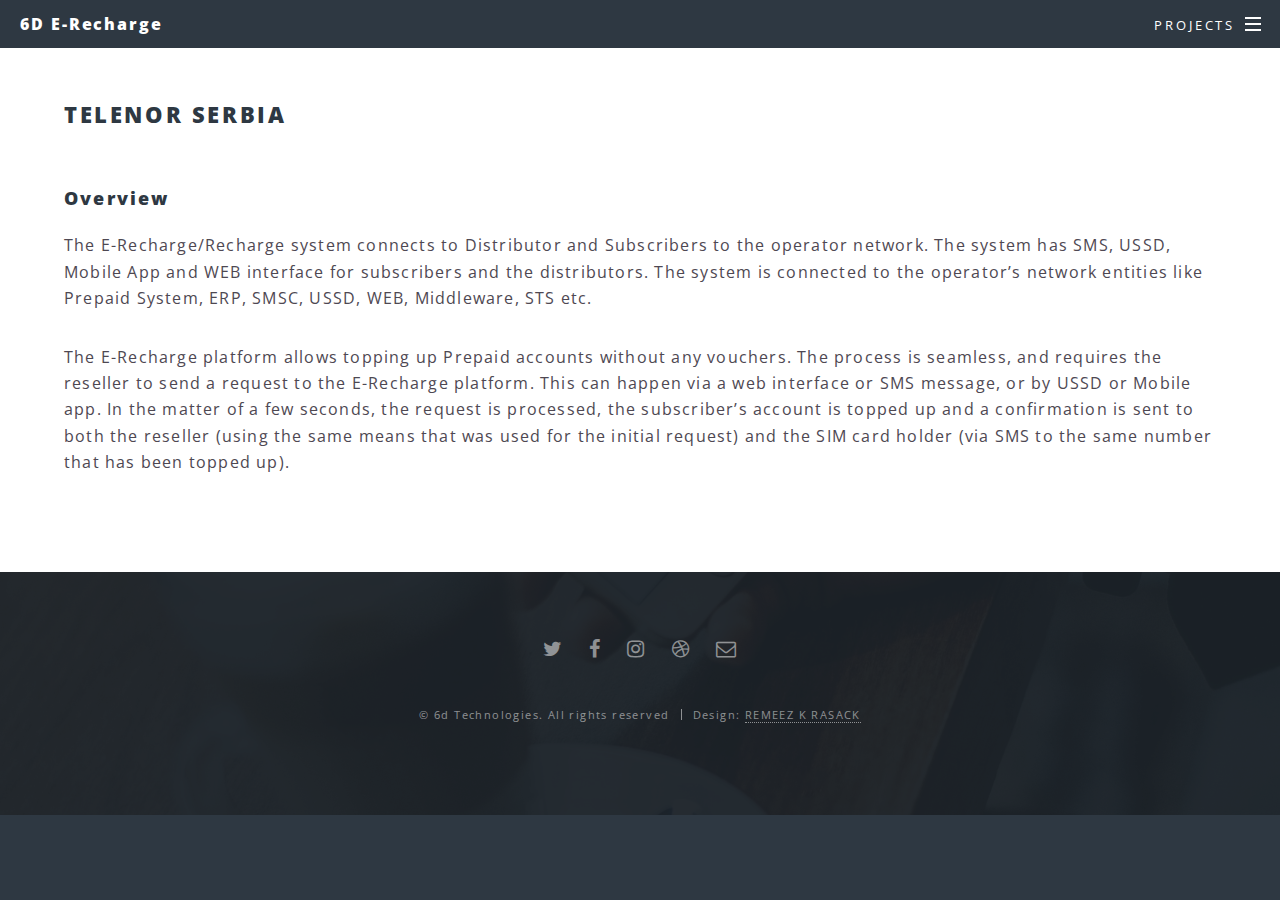
==== SRB.html @ 22c8024f "Update SRB.html" ====
<!DOCTYPE HTML>
<!--
	Spectral by HTML5 UP
	html5up.net | @ajlkn
	Free for personal and commercial use under the CCA 3.0 license (html5up.net/license)
-->
<html>
	<head>
		<title>eRecharge :: Serbia</title>
		<meta charset="utf-8" />
		<!--<meta http-equiv="refresh" content="1; url=http://erecharge.github.io/gui" />-->
		<meta name="viewport" content="width=device-width, initial-scale=1" />
		<link rel="stylesheet" href="assets/css/main.css" />
		<link rel="shortcut icon" href="images/6dicon.png">
	</head>
	<body class="landing" style="overflow:scroll">	

		<!-- Page Wrapper -->
			<div id="page-wrapper">

				<!-- Header -->
					<header id="header">
						<h1><a href="index.html">6D E-Recharge</a></h1>
						<nav id="nav">
							<ul>
								<li class="special">
									<a href="#menu" class="menuToggle"><span>PROJECTS</span></a>
									<div id="menu">
										<ul>
											<li><a href="#" rel="tracker.html">TRACKER</a></li>
											<li><a href="#" rel="TelSRB/flowDiagms.html">FLOW DIAGRAM</a></li>
											<li><a href="#">BULGARIA</a></li>
											<li><a href="#">TRACKER</a></li>
											<li><a href="#">Log In</a></li>
										</ul>
									</div>
								</li>
							</ul>
						</nav>
					</header>

				<!-- Main -->
					<article id="main">
							
						<section id="one" class="wrapper style5">
							<div id="container" class="inner">
								<h2>TELENOR SERBIA</h2><br>
								<h3>Overview</h3>
								<p>The E-Recharge/Recharge system connects to Distributor and Subscribers to the operator network. The system has SMS, USSD, Mobile App and WEB interface for subscribers and the distributors. The system is connected to the operator’s network entities like Prepaid System, ERP, SMSC, USSD, WEB, Middleware, STS etc.</p>

								<p>The E-Recharge platform allows topping up Prepaid accounts without any vouchers. The process is seamless, and requires the reseller to send a request to the E-Recharge platform. This can happen via a web interface or SMS message, or by USSD or Mobile app. In the matter of a few seconds, the request is processed, the subscriber’s account is topped up and a confirmation is sent to both the reseller (using the same means that was used for the initial request) and the SIM card holder (via SMS to the same number that has been topped up).</p>
							</div>
							
						</section>
					</article>

				<!-- Footer -->
					<footer id="footer">
						<ul class="icons">
							<li><a href="#" class="icon fa-twitter"><span class="label">Twitter</span></a></li>
							<li><a href="#" class="icon fa-facebook"><span class="label">Facebook</span></a></li>
							<li><a href="#" class="icon fa-instagram"><span class="label">Instagram</span></a></li>
							<li><a href="#" class="icon fa-dribbble"><span class="label">Dribbble</span></a></li>
							<li><a href="#" class="icon fa-envelope-o"><span class="label">Email</span></a></li>
						</ul>
						<ul class="copyright">
							<li>&copy; 6d Technologies. All rights reserved</li><li>Design: <a href="#">REMEEZ K RASACK</a></li>
						</ul>
					</footer>

			</div>

		<!-- Scripts -->
			<script src="assets/js/jquery.min.js"></script>
			<script src="assets/js/jquery.scrollex.min.js"></script>
			<script src="assets/js/jquery.scrolly.min.js"></script>
			<script src="assets/js/skel.min.js"></script>
			<script src="assets/js/util.js"></script>
			<script src="assets/js/main.js"></script>
			

	</body>
</html>
---- assets/css/main.css ----
@import url(font-awesome.min.css);
@import url("https://fonts.googleapis.com/css?family=Open+Sans:400,400italic,600,600italic,800,800italic");

/*
	Spectral by HTML5 UP
	html5up.net | @ajlkn
	Free for personal and commercial use under the CCA 3.0 license (html5up.net/license)
*/

/* Reset */

	html, body, div, span, applet, object, iframe, h1, h2, h3, h4, h5, h6, p, blockquote, pre, a, abbr, acronym, address, big, cite, code, del, dfn, em, img, ins, kbd, q, s, samp, small, strike, strong, sub, sup, tt, var, b, u, i, center, dl, dt, dd, ol, ul, li, fieldset, form, label, legend, table, caption, tbody, tfoot, thead, tr, th, td, article, aside, canvas, details, embed, figure, figcaption, footer, header, hgroup, menu, nav, output, ruby, section, summary, time, mark, audio, video {
		margin: 0;
		padding: 0;
		border: 0;
		font-size: 100%;
		font: inherit;
		vertical-align: baseline;
	}

	article, aside, details, figcaption, figure, footer, header, hgroup, menu, nav, section {
		display: block;
	}

	body {
		line-height: 1;
	}

	ol, ul {
		list-style: none;
	}

	blockquote, q {
		quotes: none;
	}

	blockquote:before, blockquote:after, q:before, q:after {
		content: '';
		content: none;
	}

	table {
		border-collapse: collapse;
		border-spacing: 0;
	}

	body {
		-webkit-text-size-adjust: none;
	}

/* Box Model */

	*, *:before, *:after {
		-moz-box-sizing: border-box;
		-webkit-box-sizing: border-box;
		box-sizing: border-box;
	}

/* Grid */

	.row {
		border-bottom: solid 1px transparent;
		-moz-box-sizing: border-box;
		-webkit-box-sizing: border-box;
		box-sizing: border-box;
	}

	.row > * {
		float: left;
		-moz-box-sizing: border-box;
		-webkit-box-sizing: border-box;
		box-sizing: border-box;
	}

	.row:after, .row:before {
		content: '';
		display: block;
		clear: both;
		height: 0;
	}

	.row.uniform > * > :first-child {
		margin-top: 0;
	}

	.row.uniform > * > :last-child {
		margin-bottom: 0;
	}

	.row.\30 \25 > * {
		padding: 0 0 0 0em;
	}

	.row.\30 \25 {
		margin: 0 0 -1px 0em;
	}

	.row.uniform.\30 \25 > * {
		padding: 0em 0 0 0em;
	}

	.row.uniform.\30 \25 {
		margin: 0em 0 -1px 0em;
	}

	.row > * {
		padding: 0 0 0 1.5em;
	}

	.row {
		margin: 0 0 -1px -1.5em;
	}

	.row.uniform > * {
		padding: 1.5em 0 0 1.5em;
	}

	.row.uniform {
		margin: -1.5em 0 -1px -1.5em;
	}

	.row.\32 00\25 > * {
		padding: 0 0 0 3em;
	}

	.row.\32 00\25 {
		margin: 0 0 -1px -3em;
	}

	.row.uniform.\32 00\25 > * {
		padding: 3em 0 0 3em;
	}

	.row.uniform.\32 00\25 {
		margin: -3em 0 -1px -3em;
	}

	.row.\31 50\25 > * {
		padding: 0 0 0 2.25em;
	}

	.row.\31 50\25 {
		margin: 0 0 -1px -2.25em;
	}

	.row.uniform.\31 50\25 > * {
		padding: 2.25em 0 0 2.25em;
	}

	.row.uniform.\31 50\25 {
		margin: -2.25em 0 -1px -2.25em;
	}

	.row.\35 0\25 > * {
		padding: 0 0 0 0.75em;
	}

	.row.\35 0\25 {
		margin: 0 0 -1px -0.75em;
	}

	.row.uniform.\35 0\25 > * {
		padding: 0.75em 0 0 0.75em;
	}

	.row.uniform.\35 0\25 {
		margin: -0.75em 0 -1px -0.75em;
	}

	.row.\32 5\25 > * {
		padding: 0 0 0 0.375em;
	}

	.row.\32 5\25 {
		margin: 0 0 -1px -0.375em;
	}

	.row.uniform.\32 5\25 > * {
		padding: 0.375em 0 0 0.375em;
	}

	.row.uniform.\32 5\25 {
		margin: -0.375em 0 -1px -0.375em;
	}

	.\31 2u, .\31 2u\24 {
		width: 100%;
		clear: none;
		margin-left: 0;
	}

	.\31 1u, .\31 1u\24 {
		width: 91.6666666667%;
		clear: none;
		margin-left: 0;
	}

	.\31 0u, .\31 0u\24 {
		width: 83.3333333333%;
		clear: none;
		margin-left: 0;
	}

	.\39 u, .\39 u\24 {
		width: 75%;
		clear: none;
		margin-left: 0;
	}

	.\38 u, .\38 u\24 {
		width: 66.6666666667%;
		clear: none;
		margin-left: 0;
	}

	.\37 u, .\37 u\24 {
		width: 58.3333333333%;
		clear: none;
		margin-left: 0;
	}

	.\36 u, .\36 u\24 {
		width: 50%;
		clear: none;
		margin-left: 0;
	}

	.\35 u, .\35 u\24 {
		width: 41.6666666667%;
		clear: none;
		margin-left: 0;
	}

	.\34 u, .\34 u\24 {
		width: 33.3333333333%;
		clear: none;
		margin-left: 0;
	}

	.\33 u, .\33 u\24 {
		width: 25%;
		clear: none;
		margin-left: 0;
	}

	.\32 u, .\32 u\24 {
		width: 16.6666666667%;
		clear: none;
		margin-left: 0;
	}

	.\31 u, .\31 u\24 {
		width: 8.3333333333%;
		clear: none;
		margin-left: 0;
	}

	.\31 2u\24 + *,
	.\31 1u\24 + *,
	.\31 0u\24 + *,
	.\39 u\24 + *,
	.\38 u\24 + *,
	.\37 u\24 + *,
	.\36 u\24 + *,
	.\35 u\24 + *,
	.\34 u\24 + *,
	.\33 u\24 + *,
	.\32 u\24 + *,
	.\31 u\24 + * {
		clear: left;
	}

	.\-11u {
		margin-left: 91.66667%;
	}

	.\-10u {
		margin-left: 83.33333%;
	}

	.\-9u {
		margin-left: 75%;
	}

	.\-8u {
		margin-left: 66.66667%;
	}

	.\-7u {
		margin-left: 58.33333%;
	}

	.\-6u {
		margin-left: 50%;
	}

	.\-5u {
		margin-left: 41.66667%;
	}

	.\-4u {
		margin-left: 33.33333%;
	}

	.\-3u {
		margin-left: 25%;
	}

	.\-2u {
		margin-left: 16.66667%;
	}

	.\-1u {
		margin-left: 8.33333%;
	}

	@media screen and (max-width: 1680px) {

		.row > * {
			padding: 0 0 0 1.5em;
		}

		.row {
			margin: 0 0 -1px -1.5em;
		}

		.row.uniform > * {
			padding: 1.5em 0 0 1.5em;
		}

		.row.uniform {
			margin: -1.5em 0 -1px -1.5em;
		}

		.row.\32 00\25 > * {
			padding: 0 0 0 3em;
		}

		.row.\32 00\25 {
			margin: 0 0 -1px -3em;
		}

		.row.uniform.\32 00\25 > * {
			padding: 3em 0 0 3em;
		}

		.row.uniform.\32 00\25 {
			margin: -3em 0 -1px -3em;
		}

		.row.\31 50\25 > * {
			padding: 0 0 0 2.25em;
		}

		.row.\31 50\25 {
			margin: 0 0 -1px -2.25em;
		}

		.row.uniform.\31 50\25 > * {
			padding: 2.25em 0 0 2.25em;
		}

		.row.uniform.\31 50\25 {
			margin: -2.25em 0 -1px -2.25em;
		}

		.row.\35 0\25 > * {
			padding: 0 0 0 0.75em;
		}

		.row.\35 0\25 {
			margin: 0 0 -1px -0.75em;
		}

		.row.uniform.\35 0\25 > * {
			padding: 0.75em 0 0 0.75em;
		}

		.row.uniform.\35 0\25 {
			margin: -0.75em 0 -1px -0.75em;
		}

		.row.\32 5\25 > * {
			padding: 0 0 0 0.375em;
		}

		.row.\32 5\25 {
			margin: 0 0 -1px -0.375em;
		}

		.row.uniform.\32 5\25 > * {
			padding: 0.375em 0 0 0.375em;
		}

		.row.uniform.\32 5\25 {
			margin: -0.375em 0 -1px -0.375em;
		}

		.\31 2u\28xlarge\29, .\31 2u\24\28xlarge\29 {
			width: 100%;
			clear: none;
			margin-left: 0;
		}

		.\31 1u\28xlarge\29, .\31 1u\24\28xlarge\29 {
			width: 91.6666666667%;
			clear: none;
			margin-left: 0;
		}

		.\31 0u\28xlarge\29, .\31 0u\24\28xlarge\29 {
			width: 83.3333333333%;
			clear: none;
			margin-left: 0;
		}

		.\39 u\28xlarge\29, .\39 u\24\28xlarge\29 {
			width: 75%;
			clear: none;
			margin-left: 0;
		}

		.\38 u\28xlarge\29, .\38 u\24\28xlarge\29 {
			width: 66.6666666667%;
			clear: none;
			margin-left: 0;
		}

		.\37 u\28xlarge\29, .\37 u\24\28xlarge\29 {
			width: 58.3333333333%;
			clear: none;
			margin-left: 0;
		}

		.\36 u\28xlarge\29, .\36 u\24\28xlarge\29 {
			width: 50%;
			clear: none;
			margin-left: 0;
		}

		.\35 u\28xlarge\29, .\35 u\24\28xlarge\29 {
			width: 41.6666666667%;
			clear: none;
			margin-left: 0;
		}

		.\34 u\28xlarge\29, .\34 u\24\28xlarge\29 {
			width: 33.3333333333%;
			clear: none;
			margin-left: 0;
		}

		.\33 u\28xlarge\29, .\33 u\24\28xlarge\29 {
			width: 25%;
			clear: none;
			margin-left: 0;
		}

		.\32 u\28xlarge\29, .\32 u\24\28xlarge\29 {
			width: 16.6666666667%;
			clear: none;
			margin-left: 0;
		}

		.\31 u\28xlarge\29, .\31 u\24\28xlarge\29 {
			width: 8.3333333333%;
			clear: none;
			margin-left: 0;
		}

		.\31 2u\24\28xlarge\29 + *,
		.\31 1u\24\28xlarge\29 + *,
		.\31 0u\24\28xlarge\29 + *,
		.\39 u\24\28xlarge\29 + *,
		.\38 u\24\28xlarge\29 + *,
		.\37 u\24\28xlarge\29 + *,
		.\36 u\24\28xlarge\29 + *,
		.\35 u\24\28xlarge\29 + *,
		.\34 u\24\28xlarge\29 + *,
		.\33 u\24\28xlarge\29 + *,
		.\32 u\24\28xlarge\29 + *,
		.\31 u\24\28xlarge\29 + * {
			clear: left;
		}

		.\-11u\28xlarge\29 {
			margin-left: 91.66667%;
		}

		.\-10u\28xlarge\29 {
			margin-left: 83.33333%;
		}

		.\-9u\28xlarge\29 {
			margin-left: 75%;
		}

		.\-8u\28xlarge\29 {
			margin-left: 66.66667%;
		}

		.\-7u\28xlarge\29 {
			margin-left: 58.33333%;
		}

		.\-6u\28xlarge\29 {
			margin-left: 50%;
		}

		.\-5u\28xlarge\29 {
			margin-left: 41.66667%;
		}

		.\-4u\28xlarge\29 {
			margin-left: 33.33333%;
		}

		.\-3u\28xlarge\29 {
			margin-left: 25%;
		}

		.\-2u\28xlarge\29 {
			margin-left: 16.66667%;
		}

		.\-1u\28xlarge\29 {
			margin-left: 8.33333%;
		}

	}

	@media screen and (max-width: 1280px) {

		.row > * {
			padding: 0 0 0 1.5em;
		}

		.row {
			margin: 0 0 -1px -1.5em;
		}

		.row.uniform > * {
			padding: 1.5em 0 0 1.5em;
		}

		.row.uniform {
			margin: -1.5em 0 -1px -1.5em;
		}

		.row.\32 00\25 > * {
			padding: 0 0 0 3em;
		}

		.row.\32 00\25 {
			margin: 0 0 -1px -3em;
		}

		.row.uniform.\32 00\25 > * {
			padding: 3em 0 0 3em;
		}

		.row.uniform.\32 00\25 {
			margin: -3em 0 -1px -3em;
		}

		.row.\31 50\25 > * {
			padding: 0 0 0 2.25em;
		}

		.row.\31 50\25 {
			margin: 0 0 -1px -2.25em;
		}

		.row.uniform.\31 50\25 > * {
			padding: 2.25em 0 0 2.25em;
		}

		.row.uniform.\31 50\25 {
			margin: -2.25em 0 -1px -2.25em;
		}

		.row.\35 0\25 > * {
			padding: 0 0 0 0.75em;
		}

		.row.\35 0\25 {
			margin: 0 0 -1px -0.75em;
		}

		.row.uniform.\35 0\25 > * {
			padding: 0.75em 0 0 0.75em;
		}

		.row.uniform.\35 0\25 {
			margin: -0.75em 0 -1px -0.75em;
		}

		.row.\32 5\25 > * {
			padding: 0 0 0 0.375em;
		}

		.row.\32 5\25 {
			margin: 0 0 -1px -0.375em;
		}

		.row.uniform.\32 5\25 > * {
			padding: 0.375em 0 0 0.375em;
		}

		.row.uniform.\32 5\25 {
			margin: -0.375em 0 -1px -0.375em;
		}

		.\31 2u\28large\29, .\31 2u\24\28large\29 {
			width: 100%;
			clear: none;
			margin-left: 0;
		}

		.\31 1u\28large\29, .\31 1u\24\28large\29 {
			width: 91.6666666667%;
			clear: none;
			margin-left: 0;
		}

		.\31 0u\28large\29, .\31 0u\24\28large\29 {
			width: 83.3333333333%;
			clear: none;
			margin-left: 0;
		}

		.\39 u\28large\29, .\39 u\24\28large\29 {
			width: 75%;
			clear: none;
			margin-left: 0;
		}

		.\38 u\28large\29, .\38 u\24\28large\29 {
			width: 66.6666666667%;
			clear: none;
			margin-left: 0;
		}

		.\37 u\28large\29, .\37 u\24\28large\29 {
			width: 58.3333333333%;
			clear: none;
			margin-left: 0;
		}

		.\36 u\28large\29, .\36 u\24\28large\29 {
			width: 50%;
			clear: none;
			margin-left: 0;
		}

		.\35 u\28large\29, .\35 u\24\28large\29 {
			width: 41.6666666667%;
			clear: none;
			margin-left: 0;
		}

		.\34 u\28large\29, .\34 u\24\28large\29 {
			width: 33.3333333333%;
			clear: none;
			margin-left: 0;
		}

		.\33 u\28large\29, .\33 u\24\28large\29 {
			width: 25%;
			clear: none;
			margin-left: 0;
		}

		.\32 u\28large\29, .\32 u\24\28large\29 {
			width: 16.6666666667%;
			clear: none;
			margin-left: 0;
		}

		.\31 u\28large\29, .\31 u\24\28large\29 {
			width: 8.3333333333%;
			clear: none;
			margin-left: 0;
		}

		.\31 2u\24\28large\29 + *,
		.\31 1u\24\28large\29 + *,
		.\31 0u\24\28large\29 + *,
		.\39 u\24\28large\29 + *,
		.\38 u\24\28large\29 + *,
		.\37 u\24\28large\29 + *,
		.\36 u\24\28large\29 + *,
		.\35 u\24\28large\29 + *,
		.\34 u\24\28large\29 + *,
		.\33 u\24\28large\29 + *,
		.\32 u\24\28large\29 + *,
		.\31 u\24\28large\29 + * {
			clear: left;
		}

		.\-11u\28large\29 {
			margin-left: 91.66667%;
		}

		.\-10u\28large\29 {
			margin-left: 83.33333%;
		}

		.\-9u\28large\29 {
			margin-left: 75%;
		}

		.\-8u\28large\29 {
			margin-left: 66.66667%;
		}

		.\-7u\28large\29 {
			margin-left: 58.33333%;
		}

		.\-6u\28large\29 {
			margin-left: 50%;
		}

		.\-5u\28large\29 {
			margin-left: 41.66667%;
		}

		.\-4u\28large\29 {
			margin-left: 33.33333%;
		}

		.\-3u\28large\29 {
			margin-left: 25%;
		}

		.\-2u\28large\29 {
			margin-left: 16.66667%;
		}

		.\-1u\28large\29 {
			margin-left: 8.33333%;
		}

	}

	@media screen and (max-width: 980px) {

		.row > * {
			padding: 0 0 0 1.5em;
		}

		.row {
			margin: 0 0 -1px -1.5em;
		}

		.row.uniform > * {
			padding: 1.5em 0 0 1.5em;
		}

		.row.uniform {
			margin: -1.5em 0 -1px -1.5em;
		}

		.row.\32 00\25 > * {
			padding: 0 0 0 3em;
		}

		.row.\32 00\25 {
			margin: 0 0 -1px -3em;
		}

		.row.uniform.\32 00\25 > * {
			padding: 3em 0 0 3em;
		}

		.row.uniform.\32 00\25 {
			margin: -3em 0 -1px -3em;
		}

		.row.\31 50\25 > * {
			padding: 0 0 0 2.25em;
		}

		.row.\31 50\25 {
			margin: 0 0 -1px -2.25em;
		}

		.row.uniform.\31 50\25 > * {
			padding: 2.25em 0 0 2.25em;
		}

		.row.uniform.\31 50\25 {
			margin: -2.25em 0 -1px -2.25em;
		}

		.row.\35 0\25 > * {
			padding: 0 0 0 0.75em;
		}

		.row.\35 0\25 {
			margin: 0 0 -1px -0.75em;
		}

		.row.uniform.\35 0\25 > * {
			padding: 0.75em 0 0 0.75em;
		}

		.row.uniform.\35 0\25 {
			margin: -0.75em 0 -1px -0.75em;
		}

		.row.\32 5\25 > * {
			padding: 0 0 0 0.375em;
		}

		.row.\32 5\25 {
			margin: 0 0 -1px -0.375em;
		}

		.row.uniform.\32 5\25 > * {
			padding: 0.375em 0 0 0.375em;
		}

		.row.uniform.\32 5\25 {
			margin: -0.375em 0 -1px -0.375em;
		}

		.\31 2u\28medium\29, .\31 2u\24\28medium\29 {
			width: 100%;
			clear: none;
			margin-left: 0;
		}

		.\31 1u\28medium\29, .\31 1u\24\28medium\29 {
			width: 91.6666666667%;
			clear: none;
			margin-left: 0;
		}

		.\31 0u\28medium\29, .\31 0u\24\28medium\29 {
			width: 83.3333333333%;
			clear: none;
			margin-left: 0;
		}

		.\39 u\28medium\29, .\39 u\24\28medium\29 {
			width: 75%;
			clear: none;
			margin-left: 0;
		}

		.\38 u\28medium\29, .\38 u\24\28medium\29 {
			width: 66.6666666667%;
			clear: none;
			margin-left: 0;
		}

		.\37 u\28medium\29, .\37 u\24\28medium\29 {
			width: 58.3333333333%;
			clear: none;
			margin-left: 0;
		}

		.\36 u\28medium\29, .\36 u\24\28medium\29 {
			width: 50%;
			clear: none;
			margin-left: 0;
		}

		.\35 u\28medium\29, .\35 u\24\28medium\29 {
			width: 41.6666666667%;
			clear: none;
			margin-left: 0;
		}

		.\34 u\28medium\29, .\34 u\24\28medium\29 {
			width: 33.3333333333%;
			clear: none;
			margin-left: 0;
		}

		.\33 u\28medium\29, .\33 u\24\28medium\29 {
			width: 25%;
			clear: none;
			margin-left: 0;
		}

		.\32 u\28medium\29, .\32 u\24\28medium\29 {
			width: 16.6666666667%;
			clear: none;
			margin-left: 0;
		}

		.\31 u\28medium\29, .\31 u\24\28medium\29 {
			width: 8.3333333333%;
			clear: none;
			margin-left: 0;
		}

		.\31 2u\24\28medium\29 + *,
		.\31 1u\24\28medium\29 + *,
		.\31 0u\24\28medium\29 + *,
		.\39 u\24\28medium\29 + *,
		.\38 u\24\28medium\29 + *,
		.\37 u\24\28medium\29 + *,
		.\36 u\24\28medium\29 + *,
		.\35 u\24\28medium\29 + *,
		.\34 u\24\28medium\29 + *,
		.\33 u\24\28medium\29 + *,
		.\32 u\24\28medium\29 + *,
		.\31 u\24\28medium\29 + * {
			clear: left;
		}

		.\-11u\28medium\29 {
			margin-left: 91.66667%;
		}

		.\-10u\28medium\29 {
			margin-left: 83.33333%;
		}

		.\-9u\28medium\29 {
			margin-left: 75%;
		}

		.\-8u\28medium\29 {
			margin-left: 66.66667%;
		}

		.\-7u\28medium\29 {
			margin-left: 58.33333%;
		}

		.\-6u\28medium\29 {
			margin-left: 50%;
		}

		.\-5u\28medium\29 {
			margin-left: 41.66667%;
		}

		.\-4u\28medium\29 {
			margin-left: 33.33333%;
		}

		.\-3u\28medium\29 {
			margin-left: 25%;
		}

		.\-2u\28medium\29 {
			margin-left: 16.66667%;
		}

		.\-1u\28medium\29 {
			margin-left: 8.33333%;
		}

	}

	@media screen and (max-width: 736px) {

		.row > * {
			padding: 0 0 0 1.5em;
		}

		.row {
			margin: 0 0 -1px -1.5em;
		}

		.row.uniform > * {
			padding: 1.5em 0 0 1.5em;
		}

		.row.uniform {
			margin: -1.5em 0 -1px -1.5em;
		}

		.row.\32 00\25 > * {
			padding: 0 0 0 3em;
		}

		.row.\32 00\25 {
			margin: 0 0 -1px -3em;
		}

		.row.uniform.\32 00\25 > * {
			padding: 3em 0 0 3em;
		}

		.row.uniform.\32 00\25 {
			margin: -3em 0 -1px -3em;
		}

		.row.\31 50\25 > * {
			padding: 0 0 0 2.25em;
		}

		.row.\31 50\25 {
			margin: 0 0 -1px -2.25em;
		}

		.row.uniform.\31 50\25 > * {
			padding: 2.25em 0 0 2.25em;
		}

		.row.uniform.\31 50\25 {
			margin: -2.25em 0 -1px -2.25em;
		}

		.row.\35 0\25 > * {
			padding: 0 0 0 0.75em;
		}

		.row.\35 0\25 {
			margin: 0 0 -1px -0.75em;
		}

		.row.uniform.\35 0\25 > * {
			padding: 0.75em 0 0 0.75em;
		}

		.row.uniform.\35 0\25 {
			margin: -0.75em 0 -1px -0.75em;
		}

		.row.\32 5\25 > * {
			padding: 0 0 0 0.375em;
		}

		.row.\32 5\25 {
			margin: 0 0 -1px -0.375em;
		}

		.row.uniform.\32 5\25 > * {
			padding: 0.375em 0 0 0.375em;
		}

		.row.uniform.\32 5\25 {
			margin: -0.375em 0 -1px -0.375em;
		}

		.\31 2u\28small\29, .\31 2u\24\28small\29 {
			width: 100%;
			clear: none;
			margin-left: 0;
		}

		.\31 1u\28small\29, .\31 1u\24\28small\29 {
			width: 91.6666666667%;
			clear: none;
			margin-left: 0;
		}

		.\31 0u\28small\29, .\31 0u\24\28small\29 {
			width: 83.3333333333%;
			clear: none;
			margin-left: 0;
		}

		.\39 u\28small\29, .\39 u\24\28small\29 {
			width: 75%;
			clear: none;
			margin-left: 0;
		}

		.\38 u\28small\29, .\38 u\24\28small\29 {
			width: 66.6666666667%;
			clear: none;
			margin-left: 0;
		}

		.\37 u\28small\29, .\37 u\24\28small\29 {
			width: 58.3333333333%;
			clear: none;
			margin-left: 0;
		}

		.\36 u\28small\29, .\36 u\24\28small\29 {
			width: 50%;
			clear: none;
			margin-left: 0;
		}

		.\35 u\28small\29, .\35 u\24\28small\29 {
			width: 41.6666666667%;
			clear: none;
			margin-left: 0;
		}

		.\34 u\28small\29, .\34 u\24\28small\29 {
			width: 33.3333333333%;
			clear: none;
			margin-left: 0;
		}

		.\33 u\28small\29, .\33 u\24\28small\29 {
			width: 25%;
			clear: none;
			margin-left: 0;
		}

		.\32 u\28small\29, .\32 u\24\28small\29 {
			width: 16.6666666667%;
			clear: none;
			margin-left: 0;
		}

		.\31 u\28small\29, .\31 u\24\28small\29 {
			width: 8.3333333333%;
			clear: none;
			margin-left: 0;
		}

		.\31 2u\24\28small\29 + *,
		.\31 1u\24\28small\29 + *,
		.\31 0u\24\28small\29 + *,
		.\39 u\24\28small\29 + *,
		.\38 u\24\28small\29 + *,
		.\37 u\24\28small\29 + *,
		.\36 u\24\28small\29 + *,
		.\35 u\24\28small\29 + *,
		.\34 u\24\28small\29 + *,
		.\33 u\24\28small\29 + *,
		.\32 u\24\28small\29 + *,
		.\31 u\24\28small\29 + * {
			clear: left;
		}

		.\-11u\28small\29 {
			margin-left: 91.66667%;
		}

		.\-10u\28small\29 {
			margin-left: 83.33333%;
		}

		.\-9u\28small\29 {
			margin-left: 75%;
		}

		.\-8u\28small\29 {
			margin-left: 66.66667%;
		}

		.\-7u\28small\29 {
			margin-left: 58.33333%;
		}

		.\-6u\28small\29 {
			margin-left: 50%;
		}

		.\-5u\28small\29 {
			margin-left: 41.66667%;
		}

		.\-4u\28small\29 {
			margin-left: 33.33333%;
		}

		.\-3u\28small\29 {
			margin-left: 25%;
		}

		.\-2u\28small\29 {
			margin-left: 16.66667%;
		}

		.\-1u\28small\29 {
			margin-left: 8.33333%;
		}

	}

	@media screen and (max-width: 480px) {

		.row > * {
			padding: 0 0 0 1.5em;
		}

		.row {
			margin: 0 0 -1px -1.5em;
		}

		.row.uniform > * {
			padding: 1.5em 0 0 1.5em;
		}

		.row.uniform {
			margin: -1.5em 0 -1px -1.5em;
		}

		.row.\32 00\25 > * {
			padding: 0 0 0 3em;
		}

		.row.\32 00\25 {
			margin: 0 0 -1px -3em;
		}

		.row.uniform.\32 00\25 > * {
			padding: 3em 0 0 3em;
		}

		.row.uniform.\32 00\25 {
			margin: -3em 0 -1px -3em;
		}

		.row.\31 50\25 > * {
			padding: 0 0 0 2.25em;
		}

		.row.\31 50\25 {
			margin: 0 0 -1px -2.25em;
		}

		.row.uniform.\31 50\25 > * {
			padding: 2.25em 0 0 2.25em;
		}

		.row.uniform.\31 50\25 {
			margin: -2.25em 0 -1px -2.25em;
		}

		.row.\35 0\25 > * {
			padding: 0 0 0 0.75em;
		}

		.row.\35 0\25 {
			margin: 0 0 -1px -0.75em;
		}

		.row.uniform.\35 0\25 > * {
			padding: 0.75em 0 0 0.75em;
		}

		.row.uniform.\35 0\25 {
			margin: -0.75em 0 -1px -0.75em;
		}

		.row.\32 5\25 > * {
			padding: 0 0 0 0.375em;
		}

		.row.\32 5\25 {
			margin: 0 0 -1px -0.375em;
		}

		.row.uniform.\32 5\25 > * {
			padding: 0.375em 0 0 0.375em;
		}

		.row.uniform.\32 5\25 {
			margin: -0.375em 0 -1px -0.375em;
		}

		.\31 2u\28xsmall\29, .\31 2u\24\28xsmall\29 {
			width: 100%;
			clear: none;
			margin-left: 0;
		}

		.\31 1u\28xsmall\29, .\31 1u\24\28xsmall\29 {
			width: 91.6666666667%;
			clear: none;
			margin-left: 0;
		}

		.\31 0u\28xsmall\29, .\31 0u\24\28xsmall\29 {
			width: 83.3333333333%;
			clear: none;
			margin-left: 0;
		}

		.\39 u\28xsmall\29, .\39 u\24\28xsmall\29 {
			width: 75%;
			clear: none;
			margin-left: 0;
		}

		.\38 u\28xsmall\29, .\38 u\24\28xsmall\29 {
			width: 66.6666666667%;
			clear: none;
			margin-left: 0;
		}

		.\37 u\28xsmall\29, .\37 u\24\28xsmall\29 {
			width: 58.3333333333%;
			clear: none;
			margin-left: 0;
		}

		.\36 u\28xsmall\29, .\36 u\24\28xsmall\29 {
			width: 50%;
			clear: none;
			margin-left: 0;
		}

		.\35 u\28xsmall\29, .\35 u\24\28xsmall\29 {
			width: 41.6666666667%;
			clear: none;
			margin-left: 0;
		}

		.\34 u\28xsmall\29, .\34 u\24\28xsmall\29 {
			width: 33.3333333333%;
			clear: none;
			margin-left: 0;
		}

		.\33 u\28xsmall\29, .\33 u\24\28xsmall\29 {
			width: 25%;
			clear: none;
			margin-left: 0;
		}

		.\32 u\28xsmall\29, .\32 u\24\28xsmall\29 {
			width: 16.6666666667%;
			clear: none;
			margin-left: 0;
		}

		.\31 u\28xsmall\29, .\31 u\24\28xsmall\29 {
			width: 8.3333333333%;
			clear: none;
			margin-left: 0;
		}

		.\31 2u\24\28xsmall\29 + *,
		.\31 1u\24\28xsmall\29 + *,
		.\31 0u\24\28xsmall\29 + *,
		.\39 u\24\28xsmall\29 + *,
		.\38 u\24\28xsmall\29 + *,
		.\37 u\24\28xsmall\29 + *,
		.\36 u\24\28xsmall\29 + *,
		.\35 u\24\28xsmall\29 + *,
		.\34 u\24\28xsmall\29 + *,
		.\33 u\24\28xsmall\29 + *,
		.\32 u\24\28xsmall\29 + *,
		.\31 u\24\28xsmall\29 + * {
			clear: left;
		}

		.\-11u\28xsmall\29 {
			margin-left: 91.66667%;
		}

		.\-10u\28xsmall\29 {
			margin-left: 83.33333%;
		}

		.\-9u\28xsmall\29 {
			margin-left: 75%;
		}

		.\-8u\28xsmall\29 {
			margin-left: 66.66667%;
		}

		.\-7u\28xsmall\29 {
			margin-left: 58.33333%;
		}

		.\-6u\28xsmall\29 {
			margin-left: 50%;
		}

		.\-5u\28xsmall\29 {
			margin-left: 41.66667%;
		}

		.\-4u\28xsmall\29 {
			margin-left: 33.33333%;
		}

		.\-3u\28xsmall\29 {
			margin-left: 25%;
		}

		.\-2u\28xsmall\29 {
			margin-left: 16.66667%;
		}

		.\-1u\28xsmall\29 {
			margin-left: 8.33333%;
		}

	}

/* Basic */

	@-ms-viewport {
		width: device-width;
	}

	body {
		background: #2e3842;
	}

		body.is-loading *, body.is-loading *:before, body.is-loading *:after {
			-moz-animation: none !important;
			-webkit-animation: none !important;
			-ms-animation: none !important;
			animation: none !important;
			-moz-transition: none !important;
			-webkit-transition: none !important;
			-ms-transition: none !important;
			transition: none !important;
		}

	body, input, select, textarea {
		color: #fff;
		font-family: "Open Sans", Helvetica, sans-serif;
		font-size: 15pt;
		font-weight: 400;
		letter-spacing: 0.075em;
		line-height: 1.65em;
	}

		@media screen and (max-width: 1680px) {

			body, input, select, textarea {
				font-size: 13pt;
			}

		}

		@media screen and (max-width: 1280px) {

			body, input, select, textarea {
				font-size: 12pt;
			}

		}

		@media screen and (max-width: 736px) {

			body, input, select, textarea {
				font-size: 11pt;
				letter-spacing: 0.0375em;
			}

		}

	a {
		-moz-transition: color 0.2s ease, border-bottom-color 0.2s ease;
		-webkit-transition: color 0.2s ease, border-bottom-color 0.2s ease;
		-ms-transition: color 0.2s ease, border-bottom-color 0.2s ease;
		transition: color 0.2s ease, border-bottom-color 0.2s ease;
		border-bottom: dotted 1px;
		color: inherit;
		text-decoration: none;
	}

		a:hover {
			border-bottom-color: transparent;
		}

	strong, b {
		color: #fff;
		font-weight: 600;
	}

	em, i {
		font-style: italic;
	}

	p {
		margin: 0 0 2em 0;
	}

	h1, h2, h3, h4, h5, h6 {
		color: #fff;
		font-weight: 800;
		letter-spacing: 0.12em;
		line-height: 1em;
		margin: 0 0 1em 0;
	}

		h1 a, h2 a, h3 a, h4 a, h5 a, h6 a {
			color: inherit;
			text-decoration: none;
		}

	h2 {
		font-size: 1.35em;
		line-height: 1.75em;
	}

		@media screen and (max-width: 736px) {

			h2 {
				font-size: 1.1em;
				line-height: 1.65em;
			}

		}

	h3 {
		font-size: 1.15em;
		line-height: 1.75em;
	}

		@media screen and (max-width: 736px) {

			h3 {
				font-size: 1em;
				line-height: 1.65em;
			}

		}

	h4 {
		font-size: 1em;
		line-height: 1.5em;
	}

	h5 {
		font-size: 0.8em;
		line-height: 1.5em;
	}

	h6 {
		font-size: 0.7em;
		line-height: 1.5em;
	}

	sub {
		font-size: 0.8em;
		position: relative;
		top: 0.5em;
	}

	sup {
		font-size: 0.8em;
		position: relative;
		top: -0.5em;
	}

	hr {
		border: 0;
		border-bottom: solid 2px #fff;
		margin: 3em 0;
	}

		hr.major {
			margin: 4.5em 0;
		}

	blockquote {
		border-left: solid 4px #fff;
		font-style: italic;
		margin: 0 0 2em 0;
		padding: 0.5em 0 0.5em 2em;
	}

	code {
		background: rgba(144, 144, 144, 0.25);
		border-radius: 3px;
		font-family: "Courier New", monospace;
		font-size: 0.9em;
		letter-spacing: 0;
		margin: 0 0.25em;
		padding: 0.25em 0.65em;
	}

	pre {
		-webkit-overflow-scrolling: touch;
		font-family: "Courier New", monospace;
		font-size: 0.9em;
		margin: 0 0 2em 0;
	}

		pre code {
			display: block;
			line-height: 1.75em;
			padding: 1em 1.5em;
			overflow-x: auto;
		}

	.align-left {
		text-align: left;
	}

	.align-center {
		text-align: center;
	}

	.align-right {
		text-align: right;
	}

/* Section/Article */

	section.special, article.special {
		text-align: center;
	}

	header p {
		color: rgba(255, 255, 255, 0.5);
		position: relative;
		top: -0.25em;
	}

	header h3 + p {
		font-size: 1.1em;
	}

	header h4 + p,
	header h5 + p,
	header h6 + p {
		font-size: 0.9em;
	}

	header.major {
		margin: 0 0 3.5em 0;
	}

		header.major h2, header.major h3, header.major h4, header.major h5, header.major h6 {
			border-bottom: solid 2px #fff;
			display: inline-block;
			padding-bottom: 1em;
			position: relative;
		}

			header.major h2:after, header.major h3:after, header.major h4:after, header.major h5:after, header.major h6:after {
				content: '';
				display: block;
				height: 1px;
			}

		header.major p {
			color: #fff;
			top: 0;
		}

		@media screen and (max-width: 736px) {

			header.major {
				margin: 0 0 2em 0;
			}

		}

	@media screen and (max-width: 980px) {

		header br {
			display: none;
		}

	}

/* Form */

	form {
		margin: 0 0 2em 0;
	}

	label {
		color: #fff;
		display: block;
		font-size: 0.9em;
		font-weight: 600;
		margin: 0 0 1em 0;
	}

	input[type="text"],
	input[type="password"],
	input[type="email"],
	select,
	textarea {
		-moz-appearance: none;
		-webkit-appearance: none;
		-ms-appearance: none;
		appearance: none;
		background: rgba(144, 144, 144, 0.25);
		border-radius: 3px;
		border: none;
		color: inherit;
		display: block;
		outline: 0;
		padding: 0 1em;
		text-decoration: none;
		width: 100%;
	}

		input[type="text"]:invalid,
		input[type="password"]:invalid,
		input[type="email"]:invalid,
		select:invalid,
		textarea:invalid {
			box-shadow: none;
		}

		input[type="text"]:focus,
		input[type="password"]:focus,
		input[type="email"]:focus,
		select:focus,
		textarea:focus {
			box-shadow: 0 0 0 2px #21b2a6;
		}

	.select-wrapper {
		text-decoration: none;
		display: block;
		position: relative;
	}

		.select-wrapper:before {
			-moz-osx-font-smoothing: grayscale;
			-webkit-font-smoothing: antialiased;
			font-family: FontAwesome;
			font-style: normal;
			font-weight: normal;
			text-transform: none !important;
		}

		.select-wrapper:before {
			-moz-pointer-events: none;
			-webkit-pointer-events: none;
			-ms-pointer-events: none;
			pointer-events: none;
			color: #fff;
			content: '\f078';
			display: block;
			height: 2.75em;
			line-height: 2.75em;
			position: absolute;
			right: 0;
			text-align: center;
			top: 0;
			width: 2.75em;
		}

		.select-wrapper select::-ms-expand {
			display: none;
		}

	input[type="text"],
	input[type="password"],
	input[type="email"],
	select {
		height: 2.75em;
	}

	textarea {
		padding: 0.75em 1em;
	}

	input[type="checkbox"],
	input[type="radio"] {
		-moz-appearance: none;
		-webkit-appearance: none;
		-ms-appearance: none;
		appearance: none;
		display: block;
		float: left;
		margin-right: -2em;
		opacity: 0;
		width: 1em;
		z-index: -1;
	}

		input[type="checkbox"] + label,
		input[type="radio"] + label {
			text-decoration: none;
			color: #fff;
			cursor: pointer;
			display: inline-block;
			font-size: 1em;
			font-weight: 400;
			padding-left: 2.4em;
			padding-right: 0.75em;
			position: relative;
		}

			input[type="checkbox"] + label:before,
			input[type="radio"] + label:before {
				-moz-osx-font-smoothing: grayscale;
				-webkit-font-smoothing: antialiased;
				font-family: FontAwesome;
				font-style: normal;
				font-weight: normal;
				text-transform: none !important;
			}

			input[type="checkbox"] + label:before,
			input[type="radio"] + label:before {
				background: rgba(144, 144, 144, 0.25);
				border-radius: 3px;
				content: '';
				display: inline-block;
				height: 1.65em;
				left: 0;
				line-height: 1.58125em;
				position: absolute;
				text-align: center;
				top: 0;
				width: 1.65em;
			}

		input[type="checkbox"]:checked + label:before,
		input[type="radio"]:checked + label:before {
			background: #2e3842;
			color: #fff;
			content: '\f00c';
		}

		input[type="checkbox"]:focus + label:before,
		input[type="radio"]:focus + label:before {
			box-shadow: 0 0 0 2px #21b2a6;
		}

	input[type="checkbox"] + label:before {
		border-radius: 3px;
	}

	input[type="radio"] + label:before {
		border-radius: 100%;
	}

	::-webkit-input-placeholder {
		color: rgba(255, 255, 255, 0.5) !important;
		opacity: 1.0;
	}

	:-moz-placeholder {
		color: rgba(255, 255, 255, 0.5) !important;
		opacity: 1.0;
	}

	::-moz-placeholder {
		color: rgba(255, 255, 255, 0.5) !important;
		opacity: 1.0;
	}

	:-ms-input-placeholder {
		color: rgba(255, 255, 255, 0.5) !important;
		opacity: 1.0;
	}

	.formerize-placeholder {
		color: rgba(255, 255, 255, 0.5) !important;
		opacity: 1.0;
	}

/* Box */

	.box {
		border-radius: 3px;
		border: solid 2px #fff;
		margin-bottom: 2em;
		padding: 1.5em;
	}

		.box > :last-child,
		.box > :last-child > :last-child,
		.box > :last-child > :last-child > :last-child {
			margin-bottom: 0;
		}

		.box.alt {
			border: 0;
			border-radius: 0;
			padding: 0;
		}

/* Icon */

	.icon {
		text-decoration: none;
		border-bottom: none;
		position: relative;
	}

		.icon:before {
			-moz-osx-font-smoothing: grayscale;
			-webkit-font-smoothing: antialiased;
			font-family: FontAwesome;
			font-style: normal;
			font-weight: normal;
			text-transform: none !important;
		}

		.icon > .label {
			display: none;
		}

		.icon.major {
			-moz-transform: rotate(-45deg);
			-webkit-transform: rotate(-45deg);
			-ms-transform: rotate(-45deg);
			transform: rotate(-45deg);
			border-radius: 3px;
			border: solid 2px #fff;
			display: inline-block;
			font-size: 1.35em;
			height: calc(3em + 2px);
			line-height: 3em;
			text-align: center;
			width: calc(3em + 2px);
		}

			.icon.major:before {
				-moz-transform: rotate(45deg);
				-webkit-transform: rotate(45deg);
				-ms-transform: rotate(45deg);
				transform: rotate(45deg);
				display: inline-block;
				font-size: 1.5em;
			}

			@media screen and (max-width: 736px) {

				.icon.major {
					font-size: 1em;
				}

			}

		.icon.style1 {
			color: #00ffcc;
		}

		.icon.style2 {
			color: #00f0ff;
		}

		.icon.style3 {
			color: #76ddff;
		}

/* Image */

	.image {
		border-radius: 3px;
		border: 0;
		display: inline-block;
		position: relative;
	}

		.image img {
			border-radius: 3px;
			display: block;
		}

		.image.left {
			float: left;
			margin: 0 2em 2em 0;
			top: 0.25em;
		}

		.image.right {
			float: right;
			margin: 0 0 2em 2em;
			top: 0.25em;
		}

		.image.left, .image.right {
			max-width: 40%;
		}

			.image.left img, .image.right img {
				width: 100%;
			}

		.image.fit {
			display: block;
			margin: 0 0 2em 0;
			width: 100%;
		}

			.image.fit img {
				width: 100%;
			}

/* List */

	ol {
		list-style: decimal;
		margin: 0 0 2em 0;
		padding-left: 1.25em;
	}

		ol li {
			padding-left: 0.25em;
		}

	ul {
		list-style: disc;
		margin: 0 0 2em 0;
		padding-left: 1em;
	}

		ul li {
			padding-left: 0.5em;
		}

		ul.alt {
			list-style: none;
			padding-left: 0;
		}

			ul.alt li {
				border-top: solid 1px #fff;
				padding: 0.5em 0;
			}

				ul.alt li:first-child {
					border-top: 0;
					padding-top: 0;
				}

		ul.icons {
			cursor: default;
			list-style: none;
			padding-left: 0;
		}

			ul.icons li {
				display: inline-block;
				padding: 0 1em 0 0;
			}

				ul.icons li:last-child {
					padding-right: 0 !important;
				}

			ul.icons.major {
				padding: 1em 0;
			}

				ul.icons.major li {
					padding-right: 3.5em;
				}

					@media screen and (max-width: 736px) {

						ul.icons.major li {
							padding: 0 1em !important;
						}

					}

		ul.actions {
			cursor: default;
			list-style: none;
			padding-left: 0;
		}

			ul.actions li {
				display: inline-block;
				padding: 0 1.5em 0 0;
				vertical-align: middle;
			}

				ul.actions li:last-child {
					padding-right: 0;
				}

			ul.actions.small li {
				padding: 0 0.75em 0 0;
			}

			ul.actions.vertical li {
				display: block;
				padding: 1.5em 0 0 0;
			}

				ul.actions.vertical li:first-child {
					padding-top: 0;
				}

				ul.actions.vertical li > * {
					margin-bottom: 0;
				}

			ul.actions.vertical.small li {
				padding: 0.75em 0 0 0;
			}

				ul.actions.vertical.small li:first-child {
					padding-top: 0;
				}

			ul.actions.fit {
				display: table;
				margin-left: -1.5em;
				padding: 0;
				table-layout: fixed;
				width: calc(100% + 1.5em);
			}

				ul.actions.fit li {
					display: table-cell;
					padding: 0 0 0 1.5em;
				}

					ul.actions.fit li > * {
						margin-bottom: 0;
					}

				ul.actions.fit.small {
					margin-left: -0.75em;
					width: calc(100% + 0.75em);
				}

					ul.actions.fit.small li {
						padding: 0 0 0 0.75em;
					}

			@media screen and (max-width: 736px) {

				ul.actions li {
					display: block;
					padding: 1em 0 0 0;
					text-align: center;
					width: 100%;
				}

					ul.actions li:first-child {
						padding-top: 0;
					}

					ul.actions li > * {
						margin: 0 auto !important;
						max-width: 30em;
						width: 100%;
					}

						ul.actions li > *.icon:before {
							margin-left: -1em;
						}

				ul.actions.small li {
					padding: 0.5em 0 0 0;
				}

					ul.actions.small li:first-child {
						padding-top: 0;
					}

			}

	dl {
		margin: 0 0 2em 0;
	}

/* Table */

	.table-wrapper {
		-webkit-overflow-scrolling: touch;
		overflow-x: auto;
	}

	table {
		margin: 0 0 2em 0;
		width: 100%;
	}

		table tbody tr {
			border: solid 1px #fff;
			border-left: 0;
			border-right: 0;
		}

			table tbody tr:nth-child(2n + 1) {
				background-color: rgba(144, 144, 144, 0.25);
			}

		table td {
			padding: 0.75em 0.75em;
		}

		table th {
			color: #fff;
			font-size: 0.9em;
			font-weight: 600;
			padding: 0 0.75em 0.75em 0.75em;
			text-align: left;
		}

		table thead {
			border-bottom: solid 2px #fff;
		}

		table tfoot {
			border-top: solid 2px #fff;
		}

		table.alt {
			border-collapse: separate;
		}

			table.alt tbody tr td {
				border: solid 1px #fff;
				border-left-width: 0;
				border-top-width: 0;
			}

				table.alt tbody tr td:first-child {
					border-left-width: 1px;
				}

			table.alt tbody tr:first-child td {
				border-top-width: 1px;
			}

			table.alt thead {
				border-bottom: 0;
			}

			table.alt tfoot {
				border-top: 0;
			}

/* Button */

	input[type="submit"],
	input[type="reset"],
	input[type="button"],
	button,
	.button {
		-moz-appearance: none;
		-webkit-appearance: none;
		-ms-appearance: none;
		appearance: none;
		-moz-transition: background-color 0.2s ease-in-out, color 0.2s ease-in-out;
		-webkit-transition: background-color 0.2s ease-in-out, color 0.2s ease-in-out;
		-ms-transition: background-color 0.2s ease-in-out, color 0.2s ease-in-out;
		transition: background-color 0.2s ease-in-out, color 0.2s ease-in-out;
		background-color: transparent;
		border-radius: 3px;
		border: 0;
		box-shadow: inset 0 0 0 2px #fff;
		color: #fff;
		cursor: pointer;
		display: inline-block;
		font-size: 0.8em;
		font-weight: 600;
		height: 3.125em;
		letter-spacing: 0.225em;
		line-height: 3.125em;
		padding: 0 2.75em;
		text-align: center;
		text-decoration: none;
		text-transform: uppercase;
		white-space: nowrap;
		overflow: hidden;
		text-overflow: ellipsis;
	}

		input[type="submit"]:hover,
		input[type="reset"]:hover,
		input[type="button"]:hover,
		button:hover,
		.button:hover {
			background-color: rgba(144, 144, 144, 0.25);
		}

		input[type="submit"]:active,
		input[type="reset"]:active,
		input[type="button"]:active,
		button:active,
		.button:active {
			background-color: rgba(144, 144, 144, 0.5);
		}

		input[type="submit"].icon:before,
		input[type="reset"].icon:before,
		input[type="button"].icon:before,
		button.icon:before,
		.button.icon:before {
			margin-right: 0.5em;
		}

		input[type="submit"].fit,
		input[type="reset"].fit,
		input[type="button"].fit,
		button.fit,
		.button.fit {
			display: block;
			margin: 0 0 1em 0;
			width: 100%;
		}

		input[type="submit"].small,
		input[type="reset"].small,
		input[type="button"].small,
		button.small,
		.button.small {
			font-size: 0.8em;
		}

		input[type="submit"].big,
		input[type="reset"].big,
		input[type="button"].big,
		button.big,
		.button.big {
			font-size: 1.35em;
		}

		input[type="submit"].special,
		input[type="reset"].special,
		input[type="button"].special,
		button.special,
		.button.special {
			background-color: #ef5e4a;
			box-shadow: none !important;
			color: #ffffff !important;
		}

			input[type="submit"].special:hover,
			input[type="reset"].special:hover,
			input[type="button"].special:hover,
			button.special:hover,
			.button.special:hover {
				background-color: #ff6e5a !important;
			}

			input[type="submit"].special:active,
			input[type="reset"].special:active,
			input[type="button"].special:active,
			button.special:active,
			.button.special:active {
				background-color: #eb341c !important;
			}

		input[type="submit"].disabled, input[type="submit"]:disabled,
		input[type="reset"].disabled,
		input[type="reset"]:disabled,
		input[type="button"].disabled,
		input[type="button"]:disabled,
		button.disabled,
		button:disabled,
		.button.disabled,
		.button:disabled {
			-moz-pointer-events: none;
			-webkit-pointer-events: none;
			-ms-pointer-events: none;
			pointer-events: none;
			opacity: 0.25;
		}

		@media screen and (max-width: 736px) {

			input[type="submit"],
			input[type="reset"],
			input[type="button"],
			button,
			.button {
				height: 3.75em;
				line-height: 3.75em;
			}

		}

/* Features */

	.features {
		display: -moz-flex;
		display: -webkit-flex;
		display: -ms-flex;
		display: flex;
		-moz-flex-wrap: wrap;
		-webkit-flex-wrap: wrap;
		-ms-flex-wrap: wrap;
		flex-wrap: wrap;
		-moz-justify-content: center;
		-webkit-justify-content: center;
		-ms-justify-content: center;
		justify-content: center;
		list-style: none;
		padding: 0;
		width: 100%;
	}

		.features li {
			padding: 4em 4em 2em 6em ;
			display: block;
			position: relative;
			text-align: left;
			width: 50%;
		}

			.features li:nth-child(1) {
				background-color: rgba(0, 0, 0, 0.035);
			}

			.features li:nth-child(2) {
				background-color: rgba(0, 0, 0, 0.07);
			}

			.features li:nth-child(3) {
				background-color: rgba(0, 0, 0, 0.105);
			}

			.features li:nth-child(4) {
				background-color: rgba(0, 0, 0, 0.14);
			}

			.features li:nth-child(5) {
				background-color: rgba(0, 0, 0, 0.175);
			}

			.features li:nth-child(6) {
				background-color: rgba(0, 0, 0, 0.21);
			}

			.features li:nth-child(7) {
				background-color: rgba(0, 0, 0, 0.245);
			}

			.features li:nth-child(8) {
				background-color: rgba(0, 0, 0, 0.28);
			}

			.features li:nth-child(9) {
				background-color: rgba(0, 0, 0, 0.315);
			}

			.features li:nth-child(10) {
				background-color: rgba(0, 0, 0, 0.35);
			}

			.features li:before {
				display: block;
				color: #00ffcc;
				position: absolute;
				left: 1.75em;
				top: 2.75em;
				font-size: 1.5em;
			}

			.features li:nth-child(1) {
				border-top-left-radius: 3px;
			}

			.features li:nth-child(2) {
				border-top-right-radius: 3px;
			}

			.features li:nth-last-child(1) {
				border-bottom-right-radius: 3px;
			}

			.features li:nth-last-child(2) {
				border-bottom-left-radius: 3px;
			}

			@media screen and (max-width: 980px) {

				.features li {
					padding: 3em 2em 1em 2em ;
					text-align: center;
				}

					.features li:before {
						left: 0;
						margin: 0 0 1em 0;
						position: relative;
						top: 0;
					}

			}

			@media screen and (max-width: 736px) {

				.features li {
					padding: 3em 0 1em 0 ;
					background-color: transparent !important;
					border-top: solid 2px #fff;
					width: 100%;
				}

					.features li:first-child {
						border-top: 0;
					}

			}

/* Spotlight */

	.spotlight {
		-moz-align-items: center;
		-webkit-align-items: center;
		-ms-align-items: center;
		align-items: center;
		display: -moz-flex;
		display: -webkit-flex;
		display: -ms-flex;
		display: flex;
	}

		.spotlight .image {
			-moz-order: 1;
			-webkit-order: 1;
			-ms-order: 1;
			order: 1;
			border-radius: 0;
			width: 40%;
		}

			.spotlight .image img {
				border-radius: 0;
				width: 100%;
			}

		.spotlight .content {
			padding: 2em 4em 0.1em 4em ;
			-moz-order: 2;
			-webkit-order: 2;
			-ms-order: 2;
			order: 2;
			max-width: 48em;
			width: 60%;
		}

		.spotlight:nth-child(2n) {
			-moz-flex-direction: row-reverse;
			-webkit-flex-direction: row-reverse;
			-ms-flex-direction: row-reverse;
			flex-direction: row-reverse;
		}

		.spotlight:nth-child(1) {
			background-color: rgba(0, 0, 0, 0.075);
		}

		.spotlight:nth-child(2) {
			background-color: rgba(0, 0, 0, 0.15);
		}

		.spotlight:nth-child(3) {
			background-color: rgba(0, 0, 0, 0.225);
		}

		.spotlight:nth-child(4) {
			background-color: rgba(0, 0, 0, 0.3);
		}

		.spotlight:nth-child(5) {
			background-color: rgba(0, 0, 0, 0.375);
		}

		.spotlight:nth-child(6) {
			background-color: rgba(0, 0, 0, 0.45);
		}

		.spotlight:nth-child(7) {
			background-color: rgba(0, 0, 0, 0.525);
		}

		.spotlight:nth-child(8) {
			background-color: rgba(0, 0, 0, 0.6);
		}

		.spotlight:nth-child(9) {
			background-color: rgba(0, 0, 0, 0.675);
		}

		.spotlight:nth-child(10) {
			background-color: rgba(0, 0, 0, 0.75);
		}

		@media screen and (max-width: 1280px) {

			.spotlight .image {
				width: 45%;
			}

			.spotlight .content {
				width: 55%;
			}

		}

		@media screen and (max-width: 980px) {

			.spotlight {
				display: block;
			}

				.spotlight br {
					display: none;
				}

				.spotlight .image {
					width: 100%;
				}

				.spotlight .content {
					padding: 4em 3em 2em 3em ;
					max-width: none;
					text-align: center;
					width: 100%;
				}

		}

		@media screen and (max-width: 736px) {

			.spotlight .content {
				padding: 3em 2em 1em 2em ;
			}

		}

/* Wrapper */

	.wrapper {
		padding: 6em 0 4em 0 ;
	}

		.wrapper > .inner {
			width: 60em;
			margin: 0 auto;
		}

			@media screen and (max-width: 1280px) {

				.wrapper > .inner {
					width: 90%;
				}

			}

			@media screen and (max-width: 980px) {

				.wrapper > .inner {
					width: 100%;
				}

			}

		.wrapper.alt {
			padding: 0;
		}

		.wrapper.style1 {
			background-color: #5e7882;
			color: #c7ebe8;
		}

			.wrapper.style1 strong, .wrapper.style1 b {
				color: #ffffff;
			}

			.wrapper.style1 h2, .wrapper.style1 h3, .wrapper.style1 h4, .wrapper.style1 h5, .wrapper.style1 h6 {
				color: #ffffff;
			}

			.wrapper.style1 hr {
				border-color: rgba(0, 0, 0, 0.125);
			}

			.wrapper.style1 blockquote {
				border-color: rgba(0, 0, 0, 0.125);
			}

			.wrapper.style1 code {
				background: rgba(255, 255, 255, 0.075);
			}

			.wrapper.style1 header p {
				color: #a6e0db;
			}

			.wrapper.style1 header.major h2, .wrapper.style1 header.major h3, .wrapper.style1 header.major h4, .wrapper.style1 header.major h5, .wrapper.style1 header.major h6 {
				border-color: rgba(0, 0, 0, 0.125);
			}

			.wrapper.style1 header.major p {
				color: #c7ebe8;
			}

			.wrapper.style1 label {
				color: #ffffff;
			}

			.wrapper.style1 input[type="text"],
			.wrapper.style1 input[type="password"],
			.wrapper.style1 input[type="email"],
			.wrapper.style1 select,
			.wrapper.style1 textarea {
				background: rgba(255, 255, 255, 0.075);
			}

			.wrapper.style1 .select-wrapper:before {
				color: rgba(0, 0, 0, 0.125);
			}

			.wrapper.style1 input[type="checkbox"] + label,
			.wrapper.style1 input[type="radio"] + label {
				color: #c7ebe8;
			}

				.wrapper.style1 input[type="checkbox"] + label:before,
				.wrapper.style1 input[type="radio"] + label:before {
					background: rgba(255, 255, 255, 0.075);
				}

			.wrapper.style1 input[type="checkbox"]:checked + label:before,
			.wrapper.style1 input[type="radio"]:checked + label:before {
				background: #ffffff;
				color: #21b2a6;
			}

			.wrapper.style1 ::-webkit-input-placeholder {
				color: #a6e0db !important;
			}

			.wrapper.style1 :-moz-placeholder {
				color: #a6e0db !important;
			}

			.wrapper.style1 ::-moz-placeholder {
				color: #a6e0db !important;
			}

			.wrapper.style1 :-ms-input-placeholder {
				color: #a6e0db !important;
			}

			.wrapper.style1 .formerize-placeholder {
				color: #a6e0db !important;
			}

			.wrapper.style1 .icon.major {
				border-color: rgba(0, 0, 0, 0.125);
			}

			.wrapper.style1 ul.alt li {
				border-color: rgba(0, 0, 0, 0.125);
			}

			.wrapper.style1 table tbody tr {
				border-color: rgba(0, 0, 0, 0.125);
			}

				.wrapper.style1 table tbody tr:nth-child(2n + 1) {
					background-color: rgba(255, 255, 255, 0.075);
				}

			.wrapper.style1 table th {
				color: #ffffff;
			}

			.wrapper.style1 table thead {
				border-color: rgba(0, 0, 0, 0.125);
			}

			.wrapper.style1 table tfoot {
				border-color: rgba(0, 0, 0, 0.125);
			}

			.wrapper.style1 table.alt tbody tr td {
				border-color: rgba(0, 0, 0, 0.125);
			}

			.wrapper.style1 input[type="submit"],
			.wrapper.style1 input[type="reset"],
			.wrapper.style1 input[type="button"],
			.wrapper.style1 button,
			.wrapper.style1 .button {
				box-shadow: inset 0 0 0 2px rgba(0, 0, 0, 0.125);
				color: #ffffff;
			}

				.wrapper.style1 input[type="submit"]:hover,
				.wrapper.style1 input[type="reset"]:hover,
				.wrapper.style1 input[type="button"]:hover,
				.wrapper.style1 button:hover,
				.wrapper.style1 .button:hover {
					background-color: rgba(255, 255, 255, 0.075);
				}

				.wrapper.style1 input[type="submit"]:active,
				.wrapper.style1 input[type="reset"]:active,
				.wrapper.style1 input[type="button"]:active,
				.wrapper.style1 button:active,
				.wrapper.style1 .button:active {
					background-color: rgba(255, 255, 255, 0.2);
				}

			@media screen and (max-width: 736px) {

				.wrapper.style1 .features li {
					border-top-color: rgba(0, 0, 0, 0.125);
				}

			}

		.wrapper.style2 {
			background-color: #2e3842;
		}

		.wrapper.style3 {
			background-color: #505393;
			color: #d3d4e4;
		}

			.wrapper.style3 strong, .wrapper.style3 b {
				color: #ffffff;
			}

			.wrapper.style3 h2, .wrapper.style3 h3, .wrapper.style3 h4, .wrapper.style3 h5, .wrapper.style3 h6 {
				color: #ffffff;
			}

			.wrapper.style3 hr {
				border-color: rgba(0, 0, 0, 0.125);
			}

			.wrapper.style3 blockquote {
				border-color: rgba(0, 0, 0, 0.125);
			}

			.wrapper.style3 code {
				background: rgba(255, 255, 255, 0.075);
			}

			.wrapper.style3 header p {
				color: #b9bad3;
			}

			.wrapper.style3 header.major h2, .wrapper.style3 header.major h3, .wrapper.style3 header.major h4, .wrapper.style3 header.major h5, .wrapper.style3 header.major h6 {
				border-color: rgba(0, 0, 0, 0.125);
			}

			.wrapper.style3 header.major p {
				color: #d3d4e4;
			}

			.wrapper.style3 label {
				color: #ffffff;
			}

			.wrapper.style3 input[type="text"],
			.wrapper.style3 input[type="password"],
			.wrapper.style3 input[type="email"],
			.wrapper.style3 select,
			.wrapper.style3 textarea {
				background: rgba(255, 255, 255, 0.075);
			}

			.wrapper.style3 .select-wrapper:before {
				color: rgba(0, 0, 0, 0.125);
			}

			.wrapper.style3 input[type="checkbox"] + label,
			.wrapper.style3 input[type="radio"] + label {
				color: #d3d4e4;
			}

				.wrapper.style3 input[type="checkbox"] + label:before,
				.wrapper.style3 input[type="radio"] + label:before {
					background: rgba(255, 255, 255, 0.075);
				}

			.wrapper.style3 input[type="checkbox"]:checked + label:before,
			.wrapper.style3 input[type="radio"]:checked + label:before {
				background: #ffffff;
				color: #505393;
			}

			.wrapper.style3 ::-webkit-input-placeholder {
				color: #b9bad3 !important;
			}

			.wrapper.style3 :-moz-placeholder {
				color: #b9bad3 !important;
			}

			.wrapper.style3 ::-moz-placeholder {
				color: #b9bad3 !important;
			}

			.wrapper.style3 :-ms-input-placeholder {
				color: #b9bad3 !important;
			}

			.wrapper.style3 .formerize-placeholder {
				color: #b9bad3 !important;
			}

			.wrapper.style3 .icon.major {
				border-color: rgba(0, 0, 0, 0.125);
			}

			.wrapper.style3 ul.alt li {
				border-color: rgba(0, 0, 0, 0.125);
			}

			.wrapper.style3 table tbody tr {
				border-color: rgba(0, 0, 0, 0.125);
			}

				.wrapper.style3 table tbody tr:nth-child(2n + 1) {
					background-color: rgba(255, 255, 255, 0.075);
				}

			.wrapper.style3 table th {
				color: #ffffff;
			}

			.wrapper.style3 table thead {
				border-color: rgba(0, 0, 0, 0.125);
			}

			.wrapper.style3 table tfoot {
				border-color: rgba(0, 0, 0, 0.125);
			}

			.wrapper.style3 table.alt tbody tr td {
				border-color: rgba(0, 0, 0, 0.125);
			}

			.wrapper.style3 input[type="submit"],
			.wrapper.style3 input[type="reset"],
			.wrapper.style3 input[type="button"],
			.wrapper.style3 button,
			.wrapper.style3 .button {
				box-shadow: inset 0 0 0 2px rgba(0, 0, 0, 0.125);
				color: #ffffff;
			}

				.wrapper.style3 input[type="submit"]:hover,
				.wrapper.style3 input[type="reset"]:hover,
				.wrapper.style3 input[type="button"]:hover,
				.wrapper.style3 button:hover,
				.wrapper.style3 .button:hover {
					background-color: rgba(255, 255, 255, 0.075);
				}

				.wrapper.style3 input[type="submit"]:active,
				.wrapper.style3 input[type="reset"]:active,
				.wrapper.style3 input[type="button"]:active,
				.wrapper.style3 button:active,
				.wrapper.style3 .button:active {
					background-color: rgba(255, 255, 255, 0.2);
				}

			@media screen and (max-width: 736px) {

				.wrapper.style3 .features li {
					border-top-color: rgba(0, 0, 0, 0.125);
				}

			}

		.wrapper.style4 {
			background-color: transparent;
		}

		.wrapper.style5 {
			background-color: #ffffff;
			color: #4E4852;
		}

			.wrapper.style5 strong, .wrapper.style5 b {
				color: #2E3842;
			}

			.wrapper.style5 h2, .wrapper.style5 h3, .wrapper.style5 h4, .wrapper.style5 h5, .wrapper.style5 h6 {
				color: #2E3842;
			}

			.wrapper.style5 hr {
				border-color: #dfdfdf;
			}

			.wrapper.style5 blockquote {
				border-color: #dfdfdf;
			}

			.wrapper.style5 code {
				background: rgba(0, 0, 0, 0.0375);
			}

			.wrapper.style5 header p {
				color: #8E8892;
			}

			.wrapper.style5 header.major h2, .wrapper.style5 header.major h3, .wrapper.style5 header.major h4, .wrapper.style5 header.major h5, .wrapper.style5 header.major h6 {
				border-color: #dfdfdf;
			}

			.wrapper.style5 header.major p {
				color: #4E4852;
			}

			.wrapper.style5 label {
				color: #2E3842;
			}

			.wrapper.style5 input[type="text"],
			.wrapper.style5 input[type="password"],
			.wrapper.style5 input[type="email"],
			.wrapper.style5 select,
			.wrapper.style5 textarea {
				background: rgba(0, 0, 0, 0.0375);
			}

			.wrapper.style5 .select-wrapper:before {
				color: #dfdfdf;
			}

			.wrapper.style5 input[type="checkbox"] + label,
			.wrapper.style5 input[type="radio"] + label {
				color: #4E4852;
			}

				.wrapper.style5 input[type="checkbox"] + label:before,
				.wrapper.style5 input[type="radio"] + label:before {
					background: rgba(0, 0, 0, 0.0375);
				}

			.wrapper.style5 input[type="checkbox"]:checked + label:before,
			.wrapper.style5 input[type="radio"]:checked + label:before {
				background: #2E3842;
				color: #ffffff;
			}

			.wrapper.style5 ::-webkit-input-placeholder {
				color: #8E8892 !important;
			}

			.wrapper.style5 :-moz-placeholder {
				color: #8E8892 !important;
			}

			.wrapper.style5 ::-moz-placeholder {
				color: #8E8892 !important;
			}

			.wrapper.style5 :-ms-input-placeholder {
				color: #8E8892 !important;
			}

			.wrapper.style5 .formerize-placeholder {
				color: #8E8892 !important;
			}

			.wrapper.style5 .icon.major {
				border-color: #dfdfdf;
			}

			.wrapper.style5 ul.alt li {
				border-color: #dfdfdf;
			}

			.wrapper.style5 table tbody tr {
				border-color: #dfdfdf;
			}

				.wrapper.style5 table tbody tr:nth-child(2n + 1) {
					background-color: rgba(0, 0, 0, 0.0375);
				}

			.wrapper.style5 table th {
				color: #2E3842;
			}

			.wrapper.style5 table thead {
				border-color: #dfdfdf;
			}

			.wrapper.style5 table tfoot {
				border-color: #dfdfdf;
			}

			.wrapper.style5 table.alt tbody tr td {
				border-color: #dfdfdf;
			}

			.wrapper.style5 input[type="submit"],
			.wrapper.style5 input[type="reset"],
			.wrapper.style5 input[type="button"],
			.wrapper.style5 button,
			.wrapper.style5 .button {
				box-shadow: inset 0 0 0 2px #dfdfdf;
				color: #2E3842;
			}

				.wrapper.style5 input[type="submit"]:hover,
				.wrapper.style5 input[type="reset"]:hover,
				.wrapper.style5 input[type="button"]:hover,
				.wrapper.style5 button:hover,
				.wrapper.style5 .button:hover {
					background-color: rgba(0, 0, 0, 0.0375);
				}

				.wrapper.style5 input[type="submit"]:active,
				.wrapper.style5 input[type="reset"]:active,
				.wrapper.style5 input[type="button"]:active,
				.wrapper.style5 button:active,
				.wrapper.style5 .button:active {
					background-color: rgba(0, 0, 0, 0.1);
				}

			@media screen and (max-width: 736px) {

				.wrapper.style5 .features li {
					border-top-color: #dfdfdf;
				}

			}

		@media screen and (max-width: 980px) {

			.wrapper {
				padding: 4em 3em 2em 3em ;
			}

		}

		@media screen and (max-width: 736px) {

			.wrapper {
				padding: 3em 2em 1em 2em ;
			}

		}

/* Page Wrapper + Menu */

	#page-wrapper {
		-moz-transition: opacity 0.5s ease;
		-webkit-transition: opacity 0.5s ease;
		-ms-transition: opacity 0.5s ease;
		transition: opacity 0.5s ease;
		opacity: 1;
		padding-top: 3em;
	}

		#page-wrapper:before {
			background: transparent;
			content: '';
			display: block;
			display: none;
			height: 100%;
			left: 0;
			position: fixed;
			top: 0;
			width: 100%;
			z-index: 10001;
		}

	#menu {
		-moz-transform: translateX(20em);
		-webkit-transform: translateX(20em);
		-ms-transform: translateX(20em);
		transform: translateX(20em);
		-moz-transition: -moz-transform 0.5s ease;
		-webkit-transition: -webkit-transform 0.5s ease;
		-ms-transition: -ms-transform 0.5s ease;
		transition: transform 0.5s ease;
		-webkit-overflow-scrolling: touch;
		background: #5e7882;
		color: #ffffff;
		height: 100%;
		max-width: 80%;
		overflow-y: auto;
		padding: 3em 2em;
		position: fixed;
		right: 0;
		top: 0;
		width: 20em;
		z-index: 10002;
	}

		#menu ul {
			list-style: none;
			padding: 0;
		}

			#menu ul > li {
				border-top: solid 1px rgba(0, 0, 0, 0.125);
				margin: 0.5em 0 0 0;
				padding: 0.5em 0 0 0;
			}

				#menu ul > li:first-child {
					border-top: 0 !important;
					margin-top: 0 !important;
					padding-top: 0 !important;
				}

				#menu ul > li > a {
					border: 0;
					color: inherit;
					display: block;
					font-size: 0.8em;
					letter-spacing: 0.225em;
					outline: 0;
					text-decoration: none;
					text-transform: uppercase;
				}

					@media screen and (max-width: 736px) {

						#menu ul > li > a {
							line-height: 3em;
						}

					}

		#menu .close {
			background-image: url("images/close.svg");
			background-position: 4.85em 1em;
			background-repeat: no-repeat;
			border: 0;
			cursor: pointer;
			display: block;
			height: 3em;
			position: absolute;
			right: 0;
			top: 0;
			vertical-align: middle;
			width: 7em;
		}

		@media screen and (max-width: 736px) {

			#menu {
				padding: 3em 1.5em;
			}

		}

	body.is-menu-visible #page-wrapper {
		opacity: 0.35;
	}

		body.is-menu-visible #page-wrapper:before {
			display: block;
		}

	body.is-menu-visible #menu {
		-moz-transform: translateX(0);
		-webkit-transform: translateX(0);
		-ms-transform: translateX(0);
		transform: translateX(0);
	}

/* Header */

	#header {
		-moz-transition: background-color 0.1s ease;
		-webkit-transition: background-color 0.1s ease;
		-ms-transition: background-color 0.1s ease;
		transition: background-color 0.1s ease;
		background: #2e3842;
		height: 3em;
		left: 0;
		line-height: 3em;
		position: fixed;
		top: 0;
		width: 100%;
		z-index: 10000;
	}

		#header h1 {
			-moz-transition: opacity 0.1s ease;
			-webkit-transition: opacity 0.1s ease;
			-ms-transition: opacity 0.1s ease;
			transition: opacity 0.1s ease;
			height: inherit;
			left: 1.25em;
			line-height: inherit;
			position: absolute;
			top: 0;
		}

			#header h1 a {
				border: 0;
				display: block;
				height: inherit;
				line-height: inherit;
			}

				@media screen and (max-width: 736px) {

					#header h1 a {
						font-size: 0.8em;
					}

				}

		#header nav {
			height: inherit;
			line-height: inherit;
			position: absolute;
			right: 0;
			top: 0;
		}

			#header nav > ul {
				list-style: none;
				margin: 0;
				padding: 0;
				white-space: nowrap;
			}

				#header nav > ul > li {
					display: inline-block;
					padding: 0;
				}

					#header nav > ul > li > a {
						border: 0;
						color: #fff;
						display: block;
						font-size: 0.8em;
						letter-spacing: 0.225em;
						padding: 0 1.5em;
						text-transform: uppercase;
					}

						#header nav > ul > li > a.menuToggle {
							outline: 0;
							position: relative;
						}

							#header nav > ul > li > a.menuToggle:after {
								background-image: url("images/bars.svg");
								background-position: right center;
								background-repeat: no-repeat;
								content: '';
								display: inline-block;
								height: 3.75em;
								vertical-align: top;
								width: 2em;
							}

							@media screen and (max-width: 736px) {

								#header nav > ul > li > a.menuToggle {
									padding: 0 1.5em;
								}

									#header nav > ul > li > a.menuToggle span {
										display: none;
									}

							}

						@media screen and (max-width: 736px) {

							#header nav > ul > li > a {
								padding: 0 0 0 1.5em;
							}

						}

					#header nav > ul > li:first-child {
						margin-left: 0;
					}

		#header.alt {
			background: transparent;
		}

			#header.alt h1 {
				-moz-pointer-events: none;
				-webkit-pointer-events: none;
				-ms-pointer-events: none;
				pointer-events: none;
				opacity: 0;
			}

/* Banner */

	#banner {
		display: -moz-flex;
		display: -webkit-flex;
		display: -ms-flex;
		display: flex;
		-moz-flex-direction: column;
		-webkit-flex-direction: column;
		-ms-flex-direction: column;
		flex-direction: column;
		-moz-justify-content: center;
		-webkit-justify-content: center;
		-ms-justify-content: center;
		justify-content: center;
		cursor: default;
		height: 100vh;
		min-height: 35em;
		overflow: hidden;
		position: relative;
		text-align: center;
	}

		#banner h2 {
			-moz-transform: scale(1);
			-webkit-transform: scale(1);
			-ms-transform: scale(1);
			transform: scale(1);
			-moz-transition: -moz-transform 0.5s ease, opacity 0.5s ease;
			-webkit-transition: -webkit-transform 0.5s ease, opacity 0.5s ease;
			-ms-transition: -ms-transform 0.5s ease, opacity 0.5s ease;
			transition: transform 0.5s ease, opacity 0.5s ease;
			display: inline-block;
			font-size: 1.75em;
			opacity: 1;
			padding: 0.35em 1em;
			position: relative;
			z-index: 1;
		}

			#banner h2:before, #banner h2:after {
				-moz-transition: width 0.85s ease;
				-webkit-transition: width 0.85s ease;
				-ms-transition: width 0.85s ease;
				transition: width 0.85s ease;
				-moz-transition-delay: 0.25s;
				-webkit-transition-delay: 0.25s;
				-ms-transition-delay: 0.25s;
				transition-delay: 0.25s;
				background: #fff;
				content: '';
				display: block;
				height: 2px;
				position: absolute;
				width: 100%;
			}

			#banner h2:before {
				top: 0;
				left: 0;
			}

			#banner h2:after {
				bottom: 0;
				right: 0;
			}

		#banner p {
			letter-spacing: 0.225em;
		}

			#banner p a {
				color: inherit;
			}

		#banner .more {
			-moz-transition: -moz-transform 0.75s ease, opacity 0.75s ease;
			-webkit-transition: -webkit-transform 0.75s ease, opacity 0.75s ease;
			-ms-transition: -ms-transform 0.75s ease, opacity 0.75s ease;
			transition: transform 0.75s ease, opacity 0.75s ease;
			-moz-transition-delay: 1.5s;
			-webkit-transition-delay: 1.5s;
			-ms-transition-delay: 1.5s;
			transition-delay: 1.5s;
			-moz-transform: translateY(0);
			-webkit-transform: translateY(0);
			-ms-transform: translateY(0);
			transform: translateY(0);
			border: none;
			bottom: 0;
			color: inherit;
			font-size: 0.8em;
			height: 8.5em;
			left: 50%;
			letter-spacing: 0.225em;
			margin-left: -8.5em;
			opacity: 1;
			outline: 0;
			padding-left: 0.225em;
			position: absolute;
			text-align: center;
			text-transform: uppercase;
			width: 16em;
			z-index: 1;
		}

			#banner .more:after {
				background-image: url("images/arrow.svg");
				background-position: center;
				background-repeat: no-repeat;
				background-size: contain;
				bottom: 4em;
				content: '';
				display: block;
				height: 1.5em;
				left: 50%;
				margin: 0 0 0 -0.75em;
				position: absolute;
				width: 1.5em;
			}

		#banner:after {
			-moz-pointer-events: none;
			-webkit-pointer-events: none;
			-ms-pointer-events: none;
			pointer-events: none;
			-moz-transition: opacity 3s ease-in-out;
			-webkit-transition: opacity 3s ease-in-out;
			-ms-transition: opacity 3s ease-in-out;
			transition: opacity 3s ease-in-out;
			-moz-transition-delay: 1.25s;
			-webkit-transition-delay: 1.25s;
			-ms-transition-delay: 1.25s;
			transition-delay: 1.25s;
			content: '';
			background: #2e3842;
			display: block;
			width: 100%;
			height: 100%;
			position: absolute;
			left: 0;
			top: 0;
			opacity: .35;
		}

		@media screen and (max-width: 736px) {

			#banner {
				padding: 7em 3em 5em 3em ;
				height: auto;
				min-height: 0;
			}

				#banner h2 {
					font-size: 1.25em;
				}

				#banner br {
					display: none;
				}

				#banner .more {
					display: none;
				}

		}

	body.is-loading #banner h2 {
		-moz-transform: scale(0.95);
		-webkit-transform: scale(0.95);
		-ms-transform: scale(0.95);
		transform: scale(0.95);
		opacity: 0;
	}

		body.is-loading #banner h2:before, body.is-loading #banner h2:after {
			width: 0;
		}

	body.is-loading #banner .more {
		-moz-transform: translateY(8.5em);
		-webkit-transform: translateY(8.5em);
		-ms-transform: translateY(8.5em);
		transform: translateY(8.5em);
		opacity: 0;
	}

	body.is-loading #banner:after {
		opacity: 1;
	}

/* CTA */

	#cta .inner {
		display: -moz-flex;
		display: -webkit-flex;
		display: -ms-flex;
		display: flex;
		max-width: 45em;
	}

		#cta .inner header {
			-moz-order: 1;
			-webkit-order: 1;
			-ms-order: 1;
			order: 1;
			padding-right: 3em;
			width: 70%;
		}

			#cta .inner header p {
				color: inherit;
			}

		#cta .inner .actions {
			-moz-order: 2;
			-webkit-order: 2;
			-ms-order: 2;
			order: 2;
			width: 30%;
		}

		@media screen and (max-width: 980px) {

			#cta .inner {
				display: block;
				text-align: center;
			}

				#cta .inner header {
					padding-right: 0;
					width: 100%;
				}

				#cta .inner .actions {
					margin-left: auto;
					margin-right: auto;
					max-width: 20em;
					width: 100%;
				}

		}

		@media screen and (max-width: 736px) {

			#cta .inner .actions {
				max-width: none;
			}

		}

#buttonHide{
			-moz-transition: opacity 0.1s ease;
			-webkit-transition: opacity 0.1s ease;
			-ms-transition: opacity 0.1s ease;
			transition: opacity 0.1s ease;
			height: inherit;
			left: 1.25em;
			line-height: inherit;
			position: relative;
			top: 0;
			left: 250px;
			opacity:0;
}		
#buttonHide:after{
	opacity:.5;
}
		
/* Main */

	#main > header {
		padding: 12em 0 10em 0 ;
		background-image: -moz-linear-gradient(top, rgba(0,0,0,0.5), rgba(0,0,0,0.5)), url("../../images/banner.jpg");
		background-image: -webkit-linear-gradient(top, rgba(0,0,0,0.5), rgba(0,0,0,0.5)), url("../../images/banner.jpg");
		background-image: -ms-linear-gradient(top, rgba(0,0,0,0.5), rgba(0,0,0,0.5)), url("../../images/banner.jpg");
		background-image: linear-gradient(top, rgba(0,0,0,0.5), rgba(0,0,0,0.5)), url("../../images/banner.jpg");
		background-attachment: fixed;
		background-position: center center;
		background-repeat: no-repeat;
		background-size: cover;
		text-align: center;
	}

		#main > header h2 {
			font-size: 1.75em;
			margin: 0 0 0.5em 0;
		}

		#main > header p {
			color: inherit;
			letter-spacing: 0.225em;
			text-transform: uppercase;
			top: 0;
		}

			#main > header p a {
				color: inherit;
			}

		@media screen and (max-width: 1680px) {

			#main > header {
				padding: 10em 0 8em 0 ;
			}

		}

		@media screen and (max-width: 1280px) {

			#main > header {
				padding: 8em 3em 6em 3em ;
			}

		}

		@media screen and (max-width: 980px) {

			#main > header {
				padding: 10em 3em 8em 3em ;
			}

		}

		@media screen and (max-width: 736px) {

			#main > header {
				padding: 5em 3em 3em 3em ;
			}

				#main > header h2 {
					font-size: 1.25em;
					margin: 0 0 1em 0;
				}

		}

	body.is-mobile #main > header {
		background-attachment: scroll;
	}

/* Footer */

	#footer {
		padding: 4em 0 4em 0 ;
		background-color: #1d242a;
		text-align: center;
	}

		#footer .icons {
			font-size: 1.25em;
		}

			#footer .icons a {
				color: rgba(255, 255, 255, 0.5);
			}

				#footer .icons a:hover {
					color: #fff;
				}

		#footer .copyright {
			color: rgba(255, 255, 255, 0.5);
			font-size: 0.7em;
			letter-spacing: 0.125em;
			list-style: none;
			padding: 0;
		}

			#footer .copyright li {
				border-left: solid 1px rgba(255, 255, 255, 0.5);
				display: inline-block;
				line-height: 1em;
				margin-left: 1em;
				padding-left: 1em;
			}

				#footer .copyright li:first-child {
					border-left: 0;
					margin-left: 0;
					padding-left: 0;
				}

				#footer .copyright li a {
					color: inherit;
				}

					#footer .copyright li a:hover {
						color: #fff;
					}

				@media screen and (max-width: 480px) {

					#footer .copyright li {
						border: 0;
						display: block;
						line-height: 1.65em;
						margin: 0;
						padding: 0.5em 0;
					}

				}

		@media screen and (max-width: 980px) {

			#footer {
				padding: 4em 3em 2em 3em ;
			}

		}

		@media screen and (max-width: 736px) {

			#footer {
				padding: 3em 2em 1em 2em ;
			}

		}

/* Landing */

	body.landing #page-wrapper {
		background-image: -moz-linear-gradient(top, rgba(0,0,0,0.5), rgba(0,0,0,0.5)), url("../../images/banner.jpg");
		background-image: -webkit-linear-gradient(top, rgba(0,0,0,0.5), rgba(0,0,0,0.5)), url("../../images/banner.jpg");
		background-image: -ms-linear-gradient(top, rgba(0,0,0,0.5), rgba(0,0,0,0.5)), url("../../images/banner.jpg");
		background-image: linear-gradient(top, rgba(0,0,0,0.5), rgba(0,0,0,0.5)), url("../../images/banner.jpg");
		background-attachment: fixed;
		background-position: center center;
		background-repeat: no-repeat;
		background-size: cover;
		padding-top: 0;
	}

	body.landing #footer {
		background-color: rgba(29, 36, 42, 0.9);
	}

	body.is-mobile.landing #page-wrapper {
		background: none;
	}

	body.is-mobile.landing #banner,
	body.is-mobile.landing .wrapper.style4 {
		background-image: -moz-linear-gradient(top, rgba(0,0,0,0.5), rgba(0,0,0,0.5)), url("../../images/banner.jpg");
		background-image: -webkit-linear-gradient(top, rgba(0,0,0,0.5), rgba(0,0,0,0.5)), url("../../images/banner.jpg");
		background-image: -ms-linear-gradient(top, rgba(0,0,0,0.5), rgba(0,0,0,0.5)), url("../../images/banner.jpg");
		background-image: linear-gradient(top, rgba(0,0,0,0.5), rgba(0,0,0,0.5)), url("../../images/banner.jpg");
		background-position: center center;
		background-repeat: no-repeat;
		background-size: cover;
	}

	body.is-mobile.landing #footer {
		background-color: #1d242a;
	}
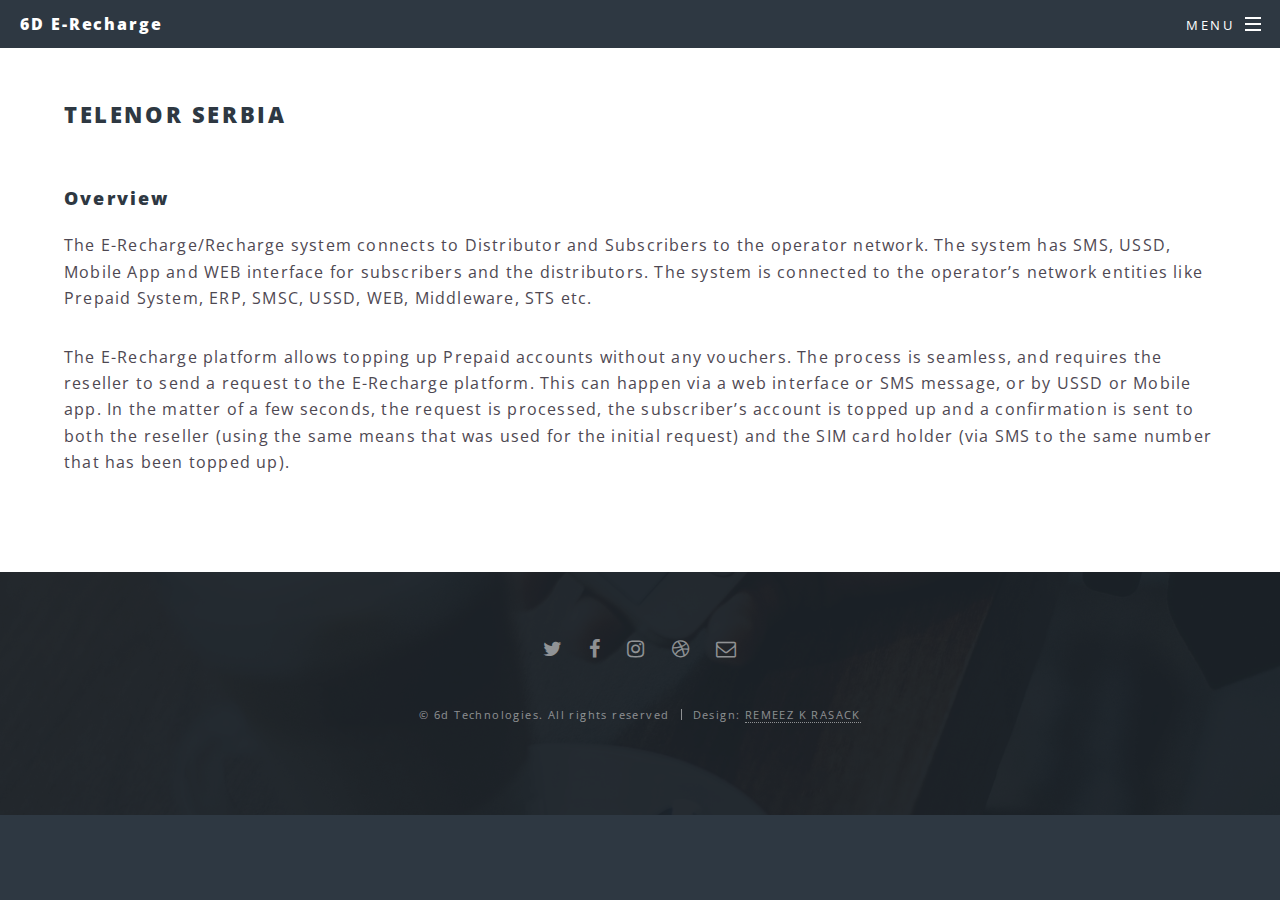
==== commit a602e011: "Update SRB.html" ====
--- a/SRB.html
+++ b/SRB.html
@@ -24,11 +24,11 @@
 						<nav id="nav">
 							<ul>
 								<li class="special">
-									<a href="#menu" class="menuToggle"><span>PROJECTS</span></a>
+									<a href="#menu" class="menuToggle"><span>MENU</span></a>
 									<div id="menu">
 										<ul>
-											<li><a href="#" rel="tracker.html">TRACKER</a></li>
-											<li><a href="#" rel="TelSRB/flowDiagms.html">FLOW DIAGRAM</a></li>
+											<li><a href="#" rel="tracker.html" class="lnk">TRACKER</a></li>
+											<li><a href="#" rel="TelSRB/flowDiagms.html" class="lnk">FLOW DIAGRAM</a></li>
 											<li><a href="#">BULGARIA</a></li>
 											<li><a href="#">TRACKER</a></li>
 											<li><a href="#">Log In</a></li>
